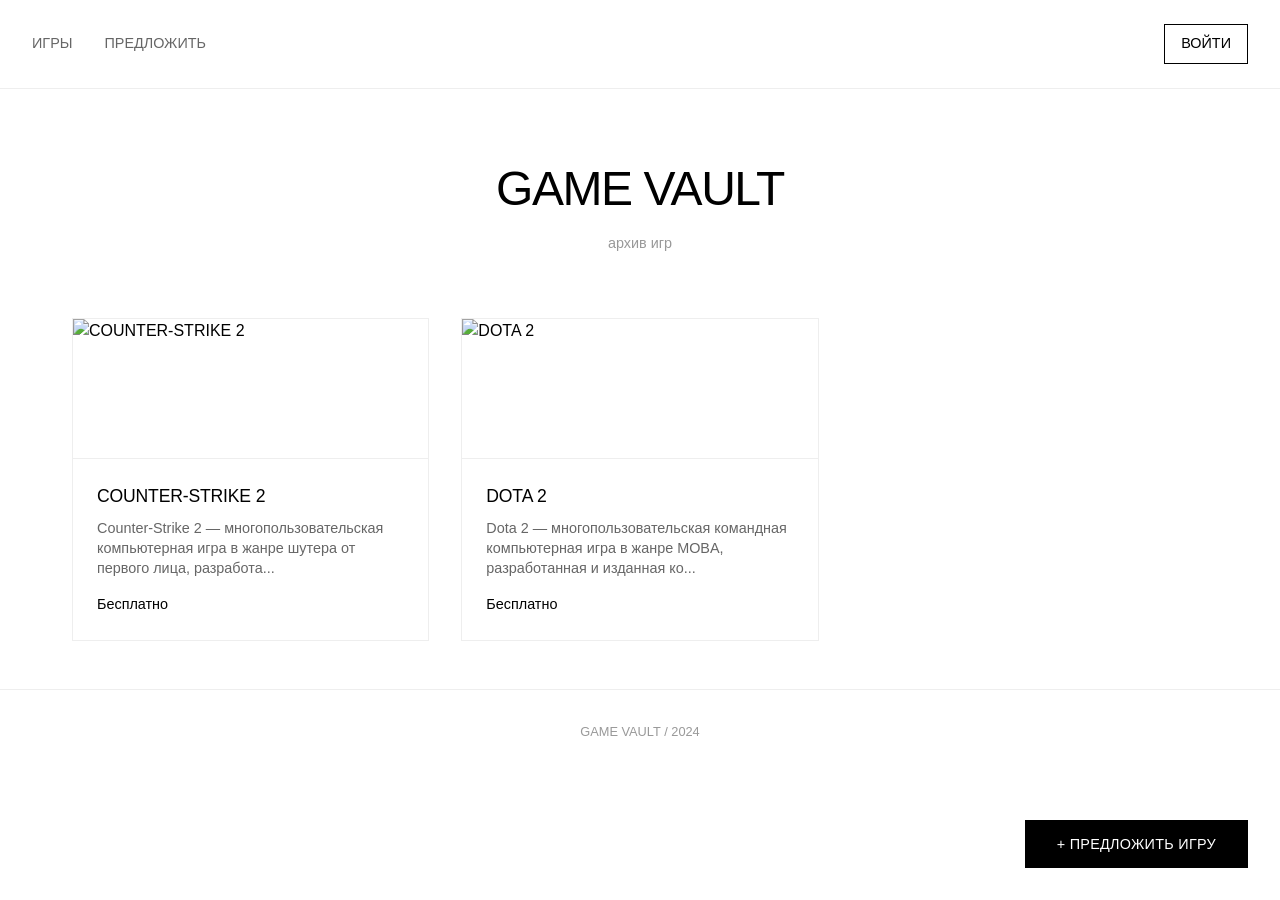
==== index.html @ 3d24876e "Add files via upload" ====
<!DOCTYPE html>
<html lang="ru">
<head>
    <meta charset="UTF-8">
    <meta name="viewport" content="width=device-width, initial-scale=1.0">
    <title>GAME VAULT</title>
    <link rel="stylesheet" href="style.css">
</head>
<body>
    <nav class="nav-bar">
        <div class="nav-links">
            <a href="index.html">ИГРЫ</a>
            <a href="#" id="suggestLink">ПРЕДЛОЖИТЬ</a>
        </div>
        <div class="user-menu" id="userMenu">
            <!-- JS подставит сюда -->
        </div>
    </nav>

    <header>
        <div class="header-content">
            <h1>GAME VAULT</h1>
            <p class="subtitle">архив игр</p>
        </div>
    </header>

    <main>
        <div class="games-grid" id="gamesGrid">
            <div class="loading">ЗАГРУЗКА...</div>
        </div>
    </main>

    <button class="suggest-btn" id="suggestBtn">+ ПРЕДЛОЖИТЬ ИГРУ</button>

    <div class="modal" id="suggestModal">
        <div class="modal-content">
            <span class="modal-close" id="closeModal">×</span>
            <h2 style="margin-bottom: 1.5rem;">ПРЕДЛОЖИТЬ ИГРУ</h2>
            
            <div class="form-group">
                <label>НАЗВАНИЕ ИГРЫ</label>
                <input type="text" id="suggestGameInput" placeholder="например: Counter-Strike 2">
            </div>
            
            <div class="form-group">
                <label>КОММЕНТАРИЙ</label>
                <textarea id="suggestComment" rows="3" placeholder="почему стоит добавить..."></textarea>
            </div>
            
            <button class="btn btn-block" onclick="submitSuggestion()">ОТПРАВИТЬ</button>
        </div>
    </div>

    <footer>
        <p>GAME VAULT / 2024</p>
    </footer>

    <script src="script.js"></script>
</body>
</html>
---- style.css ----
/* style.css - МИНИМАЛИЗМ */

/* БАЗОВЫЙ СБРОС */
* {
    margin: 0;
    padding: 0;
    box-sizing: border-box;
}

body {
    font-family: -apple-system, BlinkMacSystemFont, 'Segoe UI', Roboto, Helvetica, Arial, sans-serif;
    background: #ffffff;
    color: #000000;
    line-height: 1.5;
    font-weight: 400;
}

/* ТИПОГРАФИКА */
h1, h2, h3, h4 {
    font-weight: 500;
    letter-spacing: -0.02em;
}

/* НАВИГАЦИЯ */
.nav-bar {
    display: flex;
    justify-content: space-between;
    align-items: center;
    padding: 1.5rem 2rem;
    border-bottom: 1px solid #eee;
    background: white;
}

.nav-links {
    display: flex;
    gap: 2rem;
}

.nav-links a {
    color: #666;
    text-decoration: none;
    font-size: 0.9rem;
    transition: color 0.2s;
}

.nav-links a:hover {
    color: #000;
}

.user-menu {
    display: flex;
    align-items: center;
    gap: 1.5rem;
}

.username {
    color: #000;
    font-size: 0.9rem;
}

.admin-link {
    color: #000 !important;
    font-weight: 500;
    text-decoration: none;
    font-size: 0.9rem;
    border-bottom: 1px solid #000;
}

.login-link {
    color: #000 !important;
    text-decoration: none;
    font-size: 0.9rem;
    border: 1px solid #000;
    padding: 0.5rem 1rem;
}

.logout-btn {
    color: #999;
    cursor: pointer;
    font-size: 0.9rem;
}

.logout-btn:hover {
    color: #000;
}

/* ХЕДЕР */
header {
    padding: 4rem 2rem 2rem;
    text-align: center;
    background: white;
}

.header-content {
    max-width: 600px;
    margin: 0 auto;
}

h1 {
    font-size: 3rem;
    font-weight: 500;
    letter-spacing: -0.03em;
    margin-bottom: 0.5rem;
}

.subtitle {
    color: #999;
    font-size: 0.9rem;
    font-weight: 400;
}

/* ОСНОВНОЙ КОНТЕЙНЕР */
main {
    max-width: 1200px;
    margin: 2rem auto;
    padding: 0 2rem;
}

/* СЕТКА ИГР */
.games-grid {
    display: grid;
    grid-template-columns: repeat(auto-fill, minmax(300px, 1fr));
    gap: 2rem;
}

/* КАРТОЧКА ИГРЫ */
.game-card {
    background: white;
    border: 1px solid #eee;
    transition: all 0.2s ease;
    cursor: pointer;
}

.game-card:hover {
    border-color: #000;
}

.game-header-img {
    width: 100%;
    height: 140px;
    object-fit: cover;
    display: block;
    border-bottom: 1px solid #eee;
}

.game-info {
    padding: 1.5rem;
}

.game-title {
    font-size: 1.1rem;
    font-weight: 500;
    margin-bottom: 0.5rem;
    letter-spacing: -0.01em;
}

.game-description {
    color: #666;
    font-size: 0.9rem;
    margin-bottom: 1rem;
    line-height: 1.4;
}

.game-price {
    font-size: 0.9rem;
    font-weight: 500;
    color: #000;
}

/* КНОПКА ПРЕДЛОЖИТЬ */
.suggest-btn {
    position: fixed;
    bottom: 2rem;
    right: 2rem;
    background: #000;
    color: white;
    padding: 1rem 2rem;
    text-decoration: none;
    font-size: 0.9rem;
    letter-spacing: 0.02em;
    border: none;
    cursor: pointer;
    transition: opacity 0.2s;
    z-index: 100;
}

.suggest-btn:hover {
    opacity: 0.8;
}

/* ФУТЕР */
footer {
    border-top: 1px solid #eee;
    padding: 2rem;
    text-align: center;
    color: #999;
    font-size: 0.8rem;
    margin-top: 3rem;
}

/* СОСТОЯНИЯ ЗАГРУЗКИ */
.loading, .error {
    text-align: center;
    padding: 4rem;
    color: #999;
    font-size: 0.9rem;
}

.error {
    color: #ff0000;
}

/* ФОРМЫ */
.auth-form {
    max-width: 360px;
    margin: 0 auto;
    background: white;
    border: 1px solid #eee;
    padding: 2rem;
}

.auth-form h2 {
    margin-bottom: 1.5rem;
    font-weight: 500;
    font-size: 1.2rem;
}

.form-group {
    margin-bottom: 1.5rem;
}

.form-group label {
    display: block;
    margin-bottom: 0.5rem;
    color: #666;
    font-size: 0.8rem;
    text-transform: uppercase;
    letter-spacing: 0.05em;
}

.form-group input,
.form-group textarea,
.form-group select {
    width: 100%;
    padding: 0.8rem;
    background: white;
    border: 1px solid #ddd;
    color: #000;
    font-family: inherit;
    font-size: 0.9rem;
}

.form-group input:focus,
.form-group textarea:focus,
.form-group select:focus {
    outline: none;
    border-color: #000;
}

.btn {
    display: inline-block;
    background: white;
    color: #000;
    border: 1px solid #000;
    padding: 0.8rem 1.5rem;
    cursor: pointer;
    font-size: 0.8rem;
    text-decoration: none;
    transition: all 0.2s;
}

.btn:hover {
    background: #000;
    color: white;
}

.btn-block {
    width: 100%;
}

/* МОДАЛЬНОЕ ОКНО */
.modal {
    display: none;
    position: fixed;
    top: 0;
    left: 0;
    width: 100%;
    height: 100%;
    background: rgba(255,255,255,0.95);
    z-index: 1000;
}

.modal.active {
    display: flex;
    justify-content: center;
    align-items: center;
}

.modal-content {
    background: white;
    border: 1px solid #eee;
    padding: 2rem;
    max-width: 400px;
    width: 90%;
    position: relative;
}

.modal-close {
    position: absolute;
    top: 1rem;
    right: 1rem;
    color: #999;
    cursor: pointer;
    font-size: 1.2rem;
}

.modal-close:hover {
    color: #000;
}

/* ОТЗЫВЫ */
.reviews-section {
    margin-top: 3rem;
    border-top: 1px solid #eee;
    padding-top: 2rem;
}

.review {
    border-bottom: 1px solid #eee;
    padding: 1.5rem 0;
}

.review-header {
    display: flex;
    justify-content: space-between;
    margin-bottom: 0.5rem;
    color: #666;
    font-size: 0.9rem;
}

.review-author {
    color: #000;
    font-weight: 500;
}

.review-rating {
    color: #000;
}

.review-text {
    color: #333;
    line-height: 1.6;
    font-size: 0.9rem;
}

.review-form {
    background: #fafafa;
    border: 1px solid #eee;
    padding: 1.5rem;
    margin-bottom: 2rem;
}

.rating-select {
    display: flex;
    gap: 1rem;
    margin-bottom: 1rem;
}

.rating-select label {
    display: flex;
    align-items: center;
    gap: 0.3rem;
    color: #666;
    cursor: pointer;
    font-size: 0.9rem;
}

/* АДАПТИВНОСТЬ */
@media (max-width: 768px) {
    .nav-bar {
        flex-direction: column;
        gap: 1rem;
        padding: 1rem;
    }
    
    h1 {
        font-size: 2rem;
    }
    
    .games-grid {
        grid-template-columns: 1fr;
    }
    
    .suggest-btn {
        bottom: 1rem;
        right: 1rem;
        padding: 0.8rem 1.5rem;
    }
}
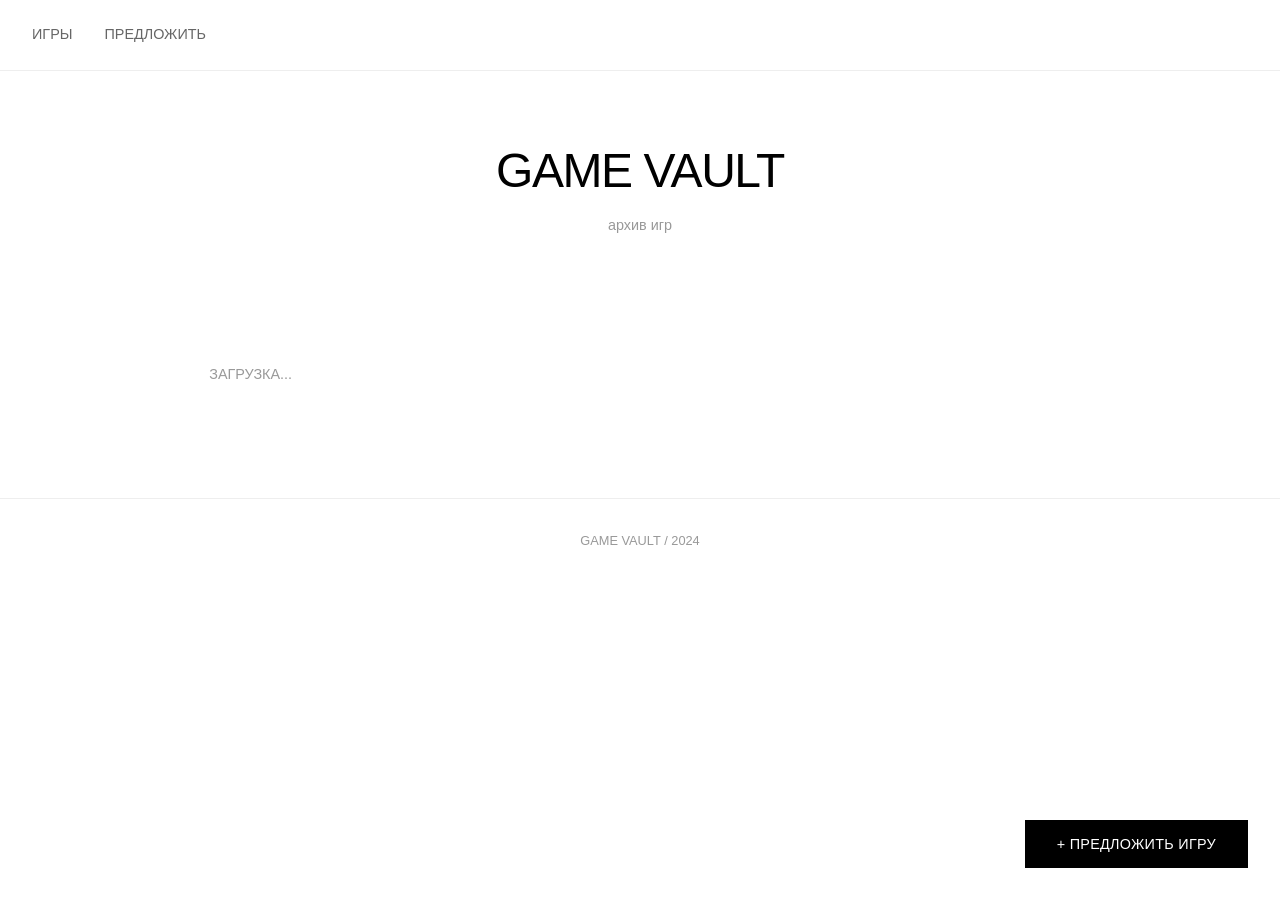
==== commit efcfd554: "Update index.html" ====
--- a/index.html
+++ b/index.html
@@ -55,6 +55,7 @@
         <p>GAME VAULT / 2024</p>
     </footer>
 
+    <script src="auth.js"></script>
     <script src="script.js"></script>
 </body>
-</html>+</html>
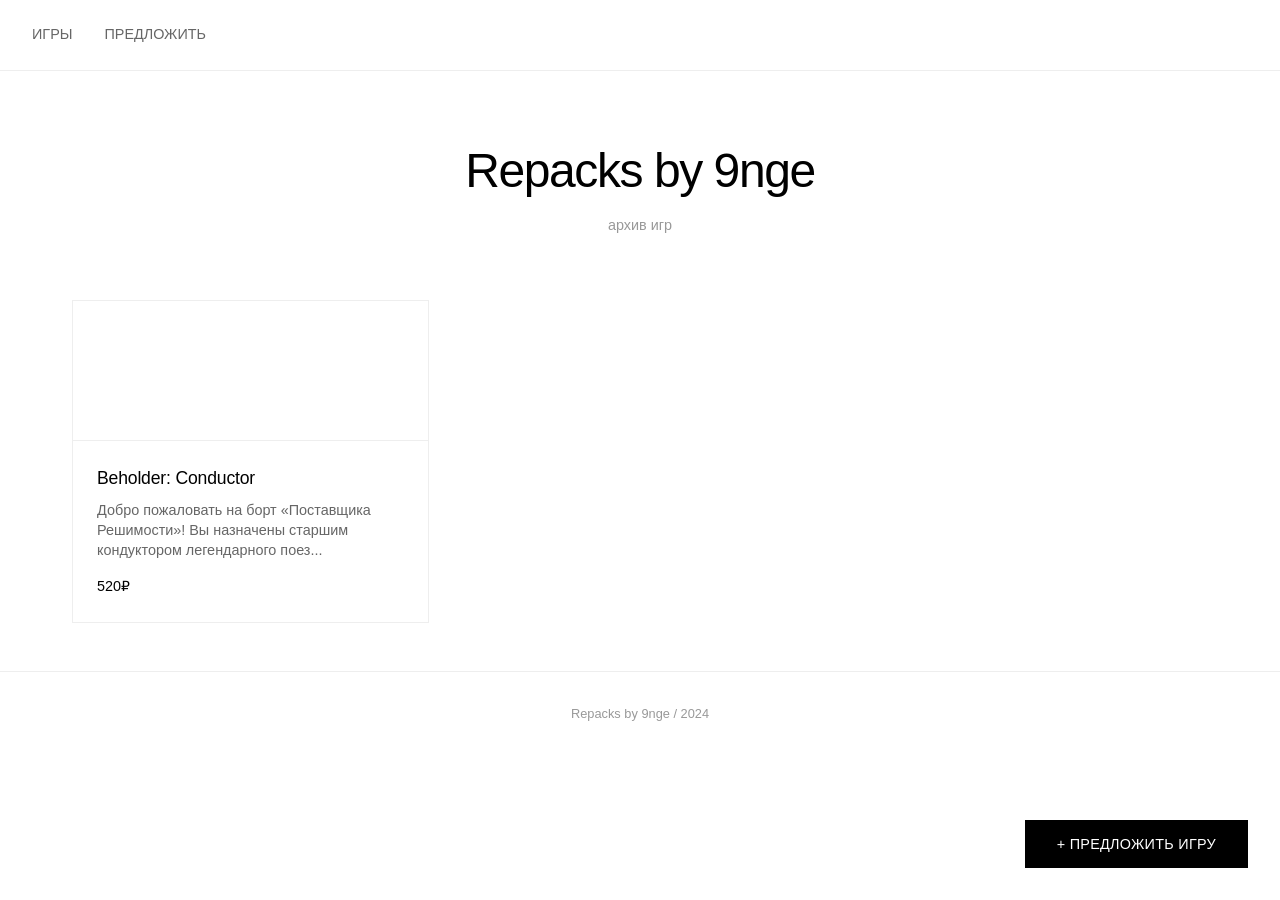
==== commit 91b07566: "Update index.html" ====
--- a/index.html
+++ b/index.html
@@ -3,7 +3,7 @@
 <head>
     <meta charset="UTF-8">
     <meta name="viewport" content="width=device-width, initial-scale=1.0">
-    <title>GAME VAULT</title>
+    <title>Repacks by 9nge</title>
     <link rel="stylesheet" href="style.css">
 </head>
 <body>
@@ -19,7 +19,7 @@
 
     <header>
         <div class="header-content">
-            <h1>GAME VAULT</h1>
+            <h1>Repacks by 9nge</h1>
             <p class="subtitle">архив игр</p>
         </div>
     </header>
@@ -52,10 +52,11 @@
     </div>
 
     <footer>
-        <p>GAME VAULT / 2024</p>
+        <p>Repacks by 9nge / 2024</p>
     </footer>
 
     <script src="auth.js"></script>
     <script src="script.js"></script>
 </body>
 </html>
+
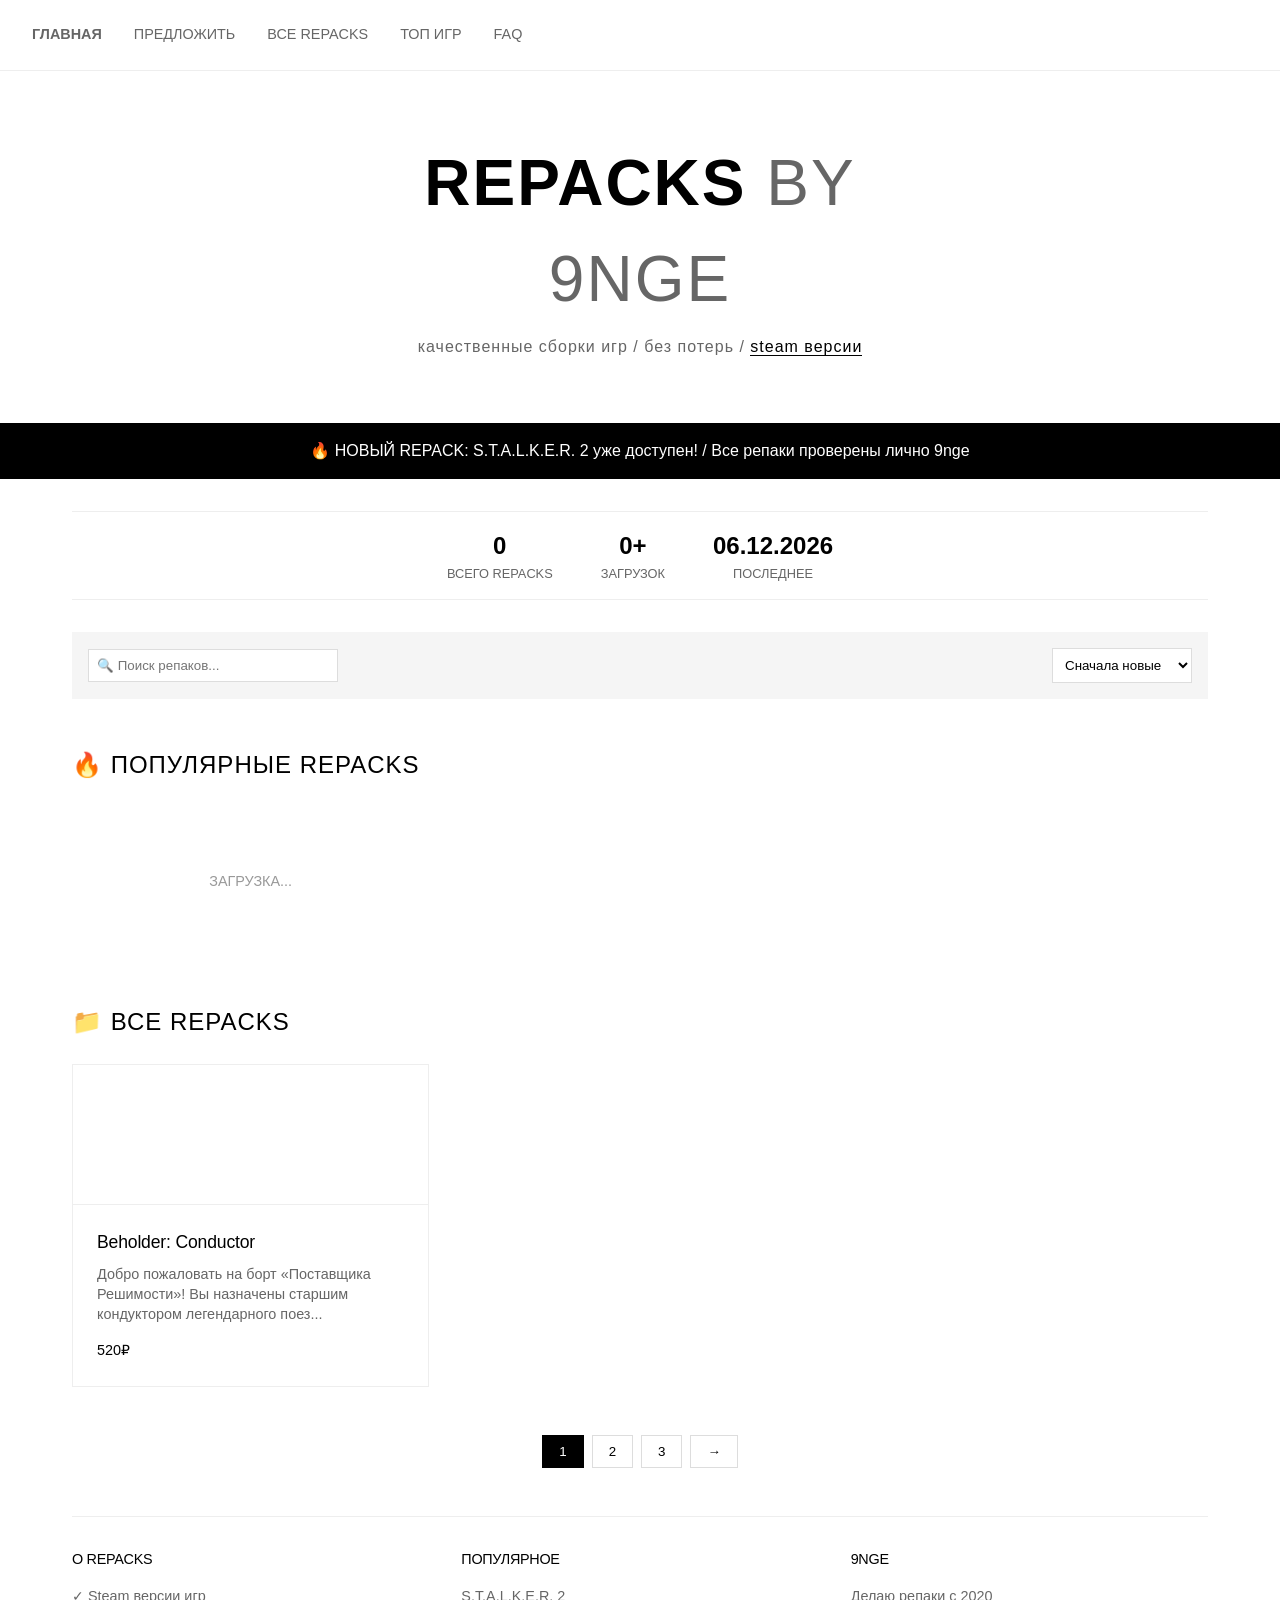
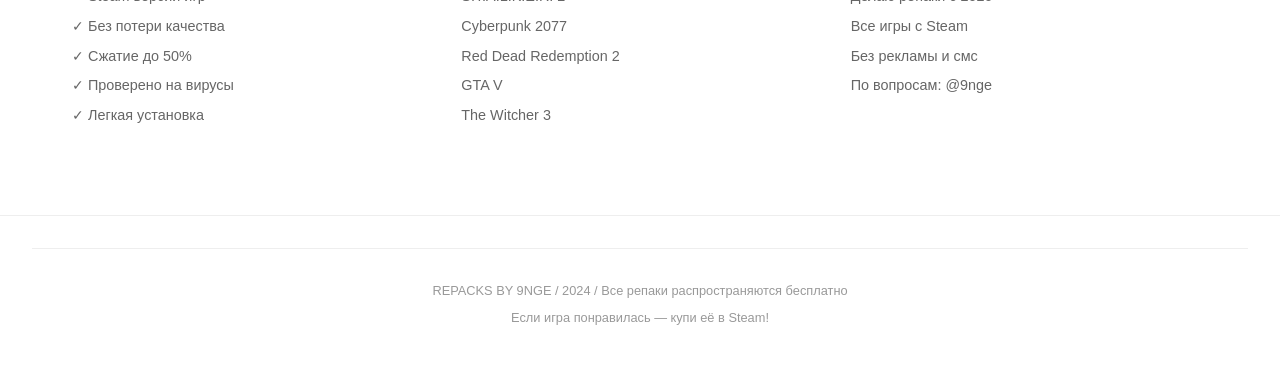
==== commit da3e2be2: "Update index.html" ====
--- a/index.html
+++ b/index.html
@@ -3,35 +3,340 @@
 <head>
     <meta charset="UTF-8">
     <meta name="viewport" content="width=device-width, initial-scale=1.0">
-    <title>Repacks by 9nge</title>
+    <title>Repacks by 9nge / качественные сборки игр</title>
     <link rel="stylesheet" href="style.css">
+    <style>
+        /* Дополнительные стили для главной */
+        .site-title {
+            font-size: 4rem;
+            font-weight: 700;
+            letter-spacing: 2px;
+            margin-bottom: 0.5rem;
+            text-transform: uppercase;
+        }
+        
+        .site-title span {
+            font-weight: 300;
+            color: #666;
+        }
+        
+        .site-subtitle {
+            font-size: 1rem;
+            color: #666;
+            letter-spacing: 1px;
+        }
+        
+        .site-subtitle span {
+            color: #000;
+            font-weight: 500;
+            border-bottom: 1px solid #000;
+        }
+        
+        .stats-bar {
+            display: flex;
+            justify-content: center;
+            gap: 3rem;
+            margin: 2rem 0;
+            padding: 1rem;
+            border-top: 1px solid #eee;
+            border-bottom: 1px solid #eee;
+        }
+        
+        .stat-item {
+            text-align: center;
+        }
+        
+        .stat-value {
+            font-size: 1.5rem;
+            font-weight: 700;
+        }
+        
+        .stat-label {
+            font-size: 0.8rem;
+            color: #666;
+            text-transform: uppercase;
+        }
+        
+        .filter-bar {
+            display: flex;
+            justify-content: space-between;
+            align-items: center;
+            margin-bottom: 2rem;
+            padding: 1rem;
+            background: #f5f5f5;
+        }
+        
+        .search-box {
+            padding: 0.5rem;
+            border: 1px solid #ddd;
+            width: 250px;
+        }
+        
+        .sort-select {
+            padding: 0.5rem;
+            border: 1px solid #ddd;
+            background: white;
+        }
+        
+        .game-card {
+            position: relative;
+            transition: transform 0.2s;
+            cursor: pointer;
+        }
+        
+        .game-card:hover {
+            transform: translateY(-5px);
+        }
+        
+        .game-badge {
+            position: absolute;
+            top: 10px;
+            right: 10px;
+            background: #000;
+            color: white;
+            padding: 0.3rem 0.8rem;
+            font-size: 0.7rem;
+            text-transform: uppercase;
+        }
+        
+        .game-footer {
+            display: flex;
+            justify-content: space-between;
+            align-items: center;
+            margin-top: 1rem;
+            padding-top: 1rem;
+            border-top: 1px solid #eee;
+        }
+        
+        .game-repacker {
+            font-size: 0.8rem;
+            color: #999;
+        }
+        
+        .game-repacker span {
+            color: #000;
+            font-weight: 500;
+        }
+        
+        .pagination {
+            display: flex;
+            justify-content: center;
+            gap: 0.5rem;
+            margin: 3rem 0;
+        }
+        
+        .page-btn {
+            padding: 0.5rem 1rem;
+            border: 1px solid #ddd;
+            background: white;
+            cursor: pointer;
+        }
+        
+        .page-btn.active {
+            background: #000;
+            color: white;
+            border-color: #000;
+        }
+        
+        .page-btn:hover {
+            border-color: #000;
+        }
+        
+        .footer-info {
+            display: grid;
+            grid-template-columns: repeat(3, 1fr);
+            gap: 2rem;
+            margin: 3rem 0;
+            padding: 2rem 0;
+            border-top: 1px solid #eee;
+        }
+        
+        .footer-section h4 {
+            margin-bottom: 1rem;
+            font-size: 0.9rem;
+            text-transform: uppercase;
+        }
+        
+        .footer-section ul {
+            list-style: none;
+        }
+        
+        .footer-section li {
+            margin-bottom: 0.5rem;
+            color: #666;
+            font-size: 0.9rem;
+        }
+        
+        .copyright {
+            text-align: center;
+            padding: 2rem 0;
+            color: #999;
+            font-size: 0.8rem;
+            border-top: 1px solid #eee;
+        }
+        
+        .featured-section {
+            margin: 3rem 0;
+        }
+        
+        .section-title {
+            font-size: 1.5rem;
+            margin-bottom: 1.5rem;
+            text-transform: uppercase;
+            letter-spacing: 1px;
+        }
+        
+        .featured-grid {
+            display: grid;
+            grid-template-columns: repeat(3, 1fr);
+            gap: 2rem;
+        }
+        
+        .featured-card {
+            background: #f5f5f5;
+            padding: 1rem;
+        }
+        
+        .featured-card img {
+            width: 100%;
+            height: 200px;
+            object-fit: cover;
+        }
+        
+        .announcement {
+            background: #000;
+            color: white;
+            text-align: center;
+            padding: 1rem;
+            margin: 2rem 0;
+        }
+        
+        .announcement a {
+            color: white;
+            text-decoration: underline;
+        }
+    </style>
 </head>
 <body>
     <nav class="nav-bar">
         <div class="nav-links">
-            <a href="index.html">ИГРЫ</a>
+            <a href="index.html" style="font-weight: 700;">ГЛАВНАЯ</a>
             <a href="#" id="suggestLink">ПРЕДЛОЖИТЬ</a>
-        </div>
-        <div class="user-menu" id="userMenu">
-            <!-- JS подставит сюда -->
-        </div>
+            <a href="#">ВСЕ REPACKS</a>
+            <a href="#">ТОП ИГР</a>
+            <a href="#">FAQ</a>
+        </div>
+        <div class="user-menu" id="userMenu"></div>
     </nav>
 
     <header>
         <div class="header-content">
-            <h1>Repacks by 9nge</h1>
-            <p class="subtitle">архив игр</p>
+            <h1 class="site-title">REPACKS <span>by 9nge</span></h1>
+            <p class="site-subtitle">качественные сборки игр / без потерь / <span>steam версии</span></p>
         </div>
     </header>
 
+    <!-- Анонс -->
+    <div class="announcement">
+        🔥 НОВЫЙ REPACK: S.T.A.L.K.E.R. 2 уже доступен! / Все репаки проверены лично 9nge
+    </div>
+
     <main>
+        <!-- Статистика -->
+        <div class="stats-bar" id="statsBar">
+            <div class="stat-item">
+                <div class="stat-value" id="totalGames">0</div>
+                <div class="stat-label">ВСЕГО REPACKS</div>
+            </div>
+            <div class="stat-item">
+                <div class="stat-value" id="totalDownloads">0</div>
+                <div class="stat-label">ЗАГРУЗОК</div>
+            </div>
+            <div class="stat-item">
+                <div class="stat-value" id="lastUpdate">2024</div>
+                <div class="stat-label">ПОСЛЕДНЕЕ</div>
+            </div>
+        </div>
+
+        <!-- Фильтры -->
+        <div class="filter-bar">
+            <input type="text" class="search-box" id="searchInput" placeholder="🔍 Поиск репаков..." onkeyup="searchGames()">
+            
+            <select class="sort-select" id="sortSelect" onchange="sortGames()">
+                <option value="newest">Сначала новые</option>
+                <option value="oldest">Сначала старые</option>
+                <option value="name">По названию</option>
+                <option value="price">По цене</option>
+            </select>
+        </div>
+
+        <!-- Популярные игры -->
+        <div class="featured-section">
+            <h2 class="section-title">🔥 ПОПУЛЯРНЫЕ REPACKS</h2>
+            <div class="featured-grid" id="featuredGrid">
+                <!-- Загрузка -->
+                <div class="loading">ЗАГРУЗКА...</div>
+            </div>
+        </div>
+
+        <!-- Все игры -->
+        <h2 class="section-title">📁 ВСЕ REPACKS</h2>
         <div class="games-grid" id="gamesGrid">
             <div class="loading">ЗАГРУЗКА...</div>
         </div>
+
+        <!-- Пагинация -->
+        <div class="pagination" id="pagination">
+            <button class="page-btn active">1</button>
+            <button class="page-btn">2</button>
+            <button class="page-btn">3</button>
+            <button class="page-btn">→</button>
+        </div>
+
+        <!-- Информация в футере -->
+        <div class="footer-info">
+            <div class="footer-section">
+                <h4>О REPACKS</h4>
+                <ul>
+                    <li>✓ Steam версии игр</li>
+                    <li>✓ Без потери качества</li>
+                    <li>✓ Сжатие до 50%</li>
+                    <li>✓ Проверено на вирусы</li>
+                    <li>✓ Легкая установка</li>
+                </ul>
+            </div>
+            
+            <div class="footer-section">
+                <h4>ПОПУЛЯРНОЕ</h4>
+                <ul>
+                    <li>S.T.A.L.K.E.R. 2</li>
+                    <li>Cyberpunk 2077</li>
+                    <li>Red Dead Redemption 2</li>
+                    <li>GTA V</li>
+                    <li>The Witcher 3</li>
+                </ul>
+            </div>
+            
+            <div class="footer-section">
+                <h4>9NGE</h4>
+                <ul>
+                    <li>Делаю репаки с 2020</li>
+                    <li>Все игры с Steam</li>
+                    <li>Без рекламы и смс</li>
+                    <li>По вопросам: @9nge</li>
+                </ul>
+            </div>
+        </div>
     </main>
 
-    <button class="suggest-btn" id="suggestBtn">+ ПРЕДЛОЖИТЬ ИГРУ</button>
-
+    <footer>
+        <div class="copyright">
+            <p>REPACKS BY 9NGE / 2024 / Все репаки распространяются бесплатно</p>
+            <p style="margin-top: 0.5rem; color: #999;">Если игра понравилась — купи её в Steam!</p>
+        </div>
+    </footer>
+
+    <!-- Модальное окно предложения игры -->
     <div class="modal" id="suggestModal">
         <div class="modal-content">
             <span class="modal-close" id="closeModal">×</span>
@@ -39,24 +344,83 @@
             
             <div class="form-group">
                 <label>НАЗВАНИЕ ИГРЫ</label>
-                <input type="text" id="suggestGameInput" placeholder="например: Counter-Strike 2">
+                <input type="text" id="suggestGameInput" placeholder="например: S.T.A.L.K.E.R. 2">
             </div>
             
             <div class="form-group">
-                <label>КОММЕНТАРИЙ</label>
-                <textarea id="suggestComment" rows="3" placeholder="почему стоит добавить..."></textarea>
+                <label>ПОЧЕМУ ЭТОТ РЕПАК?</label>
+                <textarea id="suggestComment" rows="3" placeholder="твои пожелания..."></textarea>
             </div>
             
             <button class="btn btn-block" onclick="submitSuggestion()">ОТПРАВИТЬ</button>
         </div>
     </div>
-
-    <footer>
-        <p>Repacks by 9nge / 2024</p>
-    </footer>
 
     <script src="auth.js"></script>
     <script src="script.js"></script>
+    <script>
+        // Дополнительные функции для главной
+        function searchGames() {
+            const search = document.getElementById('searchInput').value.toLowerCase();
+            const games = JSON.parse(localStorage.getItem('games') || '[]');
+            
+            const filtered = games.filter(game => 
+                game.name.toLowerCase().includes(search)
+            );
+            
+            displayFilteredGames(filtered);
+        }
+        
+        function sortGames() {
+            const sort = document.getElementById('sortSelect').value;
+            const games = JSON.parse(localStorage.getItem('games') || '[]');
+            
+            if (sort === 'newest') {
+                games.sort((a, b) => new Date(b.added) - new Date(a.added));
+            } else if (sort === 'oldest') {
+                games.sort((a, b) => new Date(a.added) - new Date(b.added));
+            } else if (sort === 'name') {
+                games.sort((a, b) => a.name.localeCompare(b.name));
+            }
+            
+            displayGames(games);
+        }
+        
+        function displayFilteredGames(games) {
+            const grid = document.getElementById('gamesGrid');
+            
+            if (games.length === 0) {
+                grid.innerHTML = '<div class="loading">НИЧЕГО НЕ НАЙДЕНО</div>';
+                return;
+            }
+            
+            grid.innerHTML = games.map(game => `
+                <div class="game-card" onclick="window.location.href='game.html?id=${game.steam_id}'">
+                    <span class="game-badge">REPACK</span>
+                    <img src="${game.header_image}" class="game-header-img">
+                    <div class="game-info">
+                        <h2 class="game-title">${game.name}</h2>
+                        <div class="game-footer">
+                            <span class="game-price">${game.price}</span>
+                            <span class="game-repacker"><span>9nge</span></span>
+                        </div>
+                    </div>
+                </div>
+            `).join('');
+        }
+        
+        // Обновляем статистику
+        function updateStats() {
+            const games = JSON.parse(localStorage.getItem('games') || '[]');
+            document.getElementById('totalGames').textContent = games.length;
+            document.getElementById('totalDownloads').textContent = games.filter(g => g.download_link).length * 1000 + '+';
+            document.getElementById('lastUpdate').textContent = new Date().toLocaleDateString('ru-RU');
+        }
+        
+        // Вызываем при загрузке
+        document.addEventListener('DOMContentLoaded', () => {
+            updateStats();
+        });
+    </script>
 </body>
 </html>
-
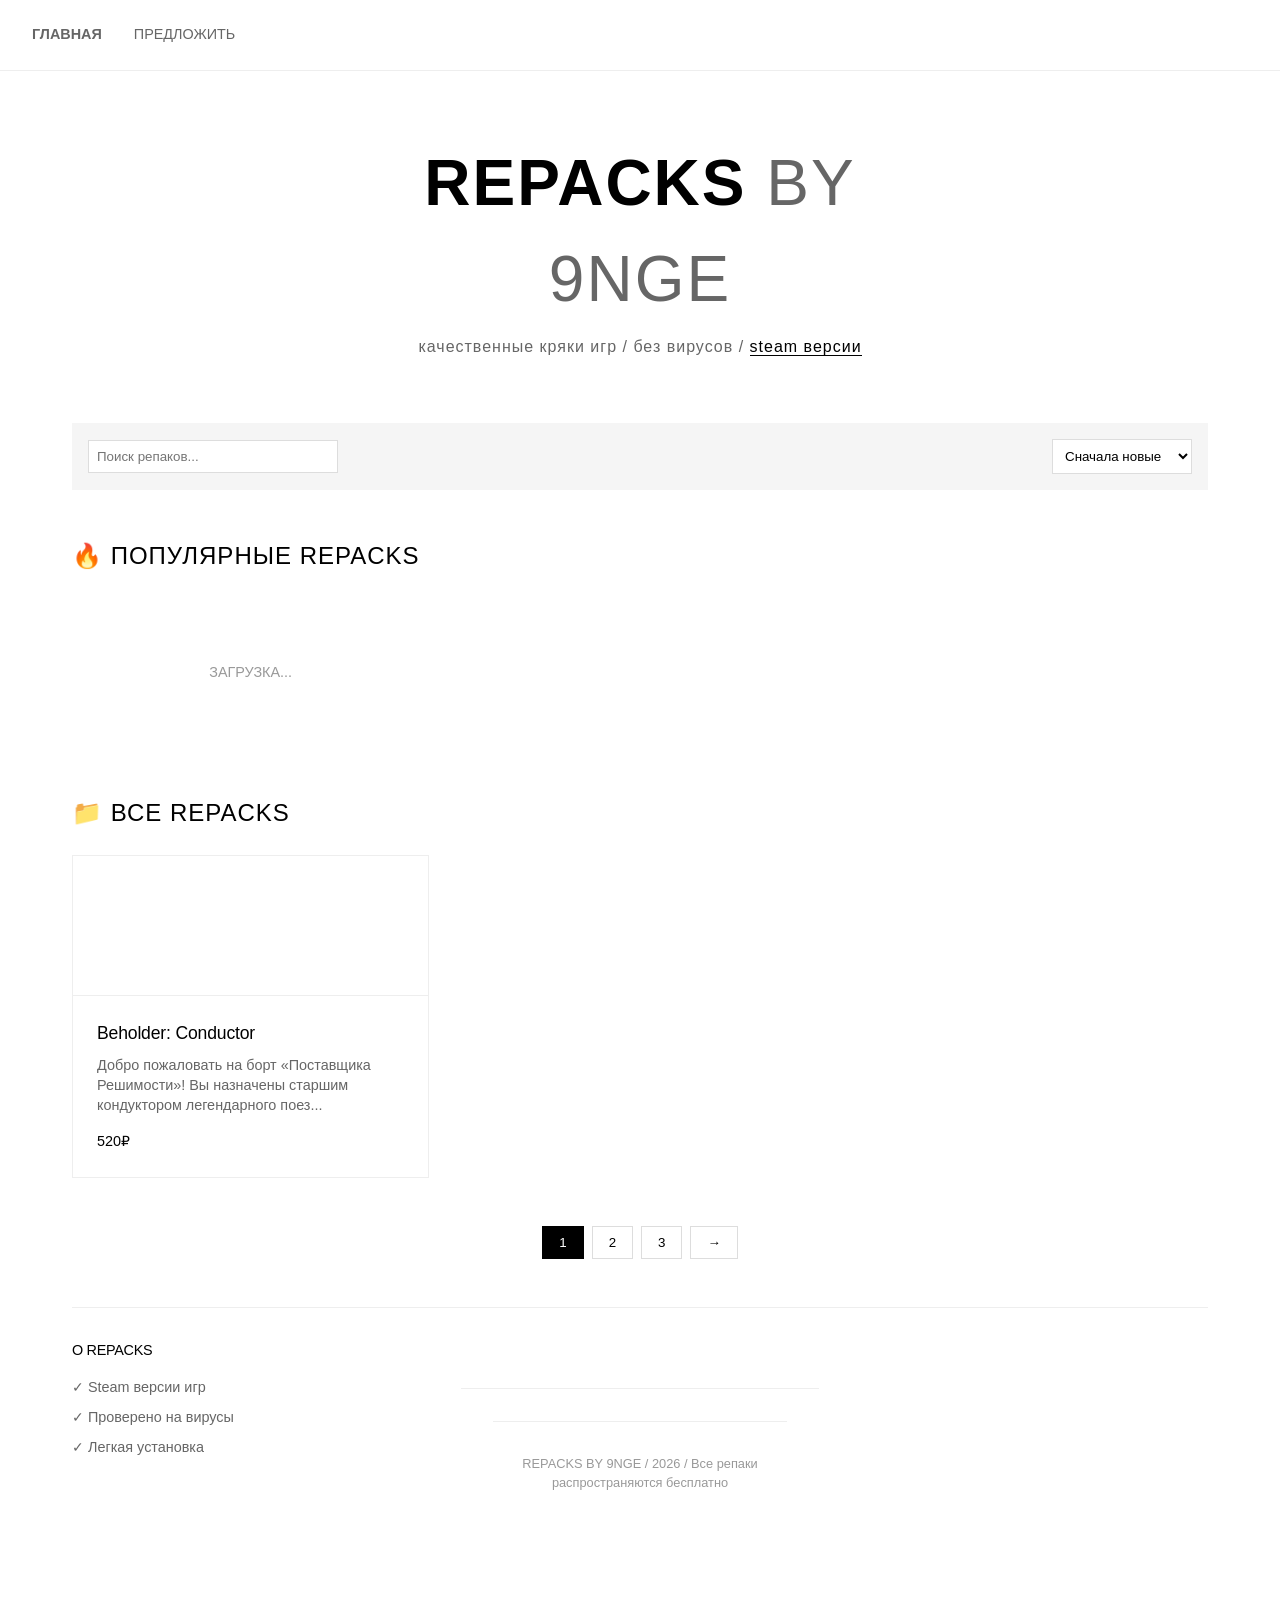
==== commit 6ba1cafc: "Update index.html" ====
--- a/index.html
+++ b/index.html
@@ -3,7 +3,7 @@
 <head>
     <meta charset="UTF-8">
     <meta name="viewport" content="width=device-width, initial-scale=1.0">
-    <title>Repacks by 9nge / качественные сборки игр</title>
+    <title>Repacks by 9nge / кряки игр</title>
     <link rel="stylesheet" href="style.css">
     <style>
         /* Дополнительные стили для главной */
@@ -221,10 +221,7 @@
     <nav class="nav-bar">
         <div class="nav-links">
             <a href="index.html" style="font-weight: 700;">ГЛАВНАЯ</a>
-            <a href="#" id="suggestLink">ПРЕДЛОЖИТЬ</a>
-            <a href="#">ВСЕ REPACKS</a>
-            <a href="#">ТОП ИГР</a>
-            <a href="#">FAQ</a>
+            <a href="https://t.me/LiteRoomHW" id="suggestLink">ПРЕДЛОЖИТЬ</a>
         </div>
         <div class="user-menu" id="userMenu"></div>
     </nav>
@@ -232,35 +229,16 @@
     <header>
         <div class="header-content">
             <h1 class="site-title">REPACKS <span>by 9nge</span></h1>
-            <p class="site-subtitle">качественные сборки игр / без потерь / <span>steam версии</span></p>
+            <p class="site-subtitle">качественные кряки игр / без вирусов / <span>steam версии</span></p>
         </div>
     </header>
 
-    <!-- Анонс -->
-    <div class="announcement">
-        🔥 НОВЫЙ REPACK: S.T.A.L.K.E.R. 2 уже доступен! / Все репаки проверены лично 9nge
-    </div>
-
     <main>
-        <!-- Статистика -->
-        <div class="stats-bar" id="statsBar">
-            <div class="stat-item">
-                <div class="stat-value" id="totalGames">0</div>
-                <div class="stat-label">ВСЕГО REPACKS</div>
-            </div>
-            <div class="stat-item">
-                <div class="stat-value" id="totalDownloads">0</div>
-                <div class="stat-label">ЗАГРУЗОК</div>
-            </div>
-            <div class="stat-item">
-                <div class="stat-value" id="lastUpdate">2024</div>
-                <div class="stat-label">ПОСЛЕДНЕЕ</div>
-            </div>
-        </div>
+    
 
         <!-- Фильтры -->
         <div class="filter-bar">
-            <input type="text" class="search-box" id="searchInput" placeholder="🔍 Поиск репаков..." onkeyup="searchGames()">
+            <input type="text" class="search-box" id="searchInput" placeholder="Поиск репаков..." onkeyup="searchGames()">
             
             <select class="sort-select" id="sortSelect" onchange="sortGames()">
                 <option value="newest">Сначала новые</option>
@@ -299,40 +277,15 @@
                 <h4>О REPACKS</h4>
                 <ul>
                     <li>✓ Steam версии игр</li>
-                    <li>✓ Без потери качества</li>
-                    <li>✓ Сжатие до 50%</li>
                     <li>✓ Проверено на вирусы</li>
                     <li>✓ Легкая установка</li>
                 </ul>
             </div>
-            
-            <div class="footer-section">
-                <h4>ПОПУЛЯРНОЕ</h4>
-                <ul>
-                    <li>S.T.A.L.K.E.R. 2</li>
-                    <li>Cyberpunk 2077</li>
-                    <li>Red Dead Redemption 2</li>
-                    <li>GTA V</li>
-                    <li>The Witcher 3</li>
-                </ul>
-            </div>
-            
-            <div class="footer-section">
-                <h4>9NGE</h4>
-                <ul>
-                    <li>Делаю репаки с 2020</li>
-                    <li>Все игры с Steam</li>
-                    <li>Без рекламы и смс</li>
-                    <li>По вопросам: @9nge</li>
-                </ul>
-            </div>
-        </div>
-    </main>
+        
 
     <footer>
         <div class="copyright">
-            <p>REPACKS BY 9NGE / 2024 / Все репаки распространяются бесплатно</p>
-            <p style="margin-top: 0.5rem; color: #999;">Если игра понравилась — купи её в Steam!</p>
+            <p>REPACKS BY 9NGE / 2026 / Все репаки распространяются бесплатно</p>
         </div>
     </footer>
 
@@ -344,7 +297,7 @@
             
             <div class="form-group">
                 <label>НАЗВАНИЕ ИГРЫ</label>
-                <input type="text" id="suggestGameInput" placeholder="например: S.T.A.L.K.E.R. 2">
+                <input type="text" id="suggestGameInput" placeholder="например: cs:go">
             </div>
             
             <div class="form-group">
@@ -424,3 +377,4 @@
     </script>
 </body>
 </html>
+
